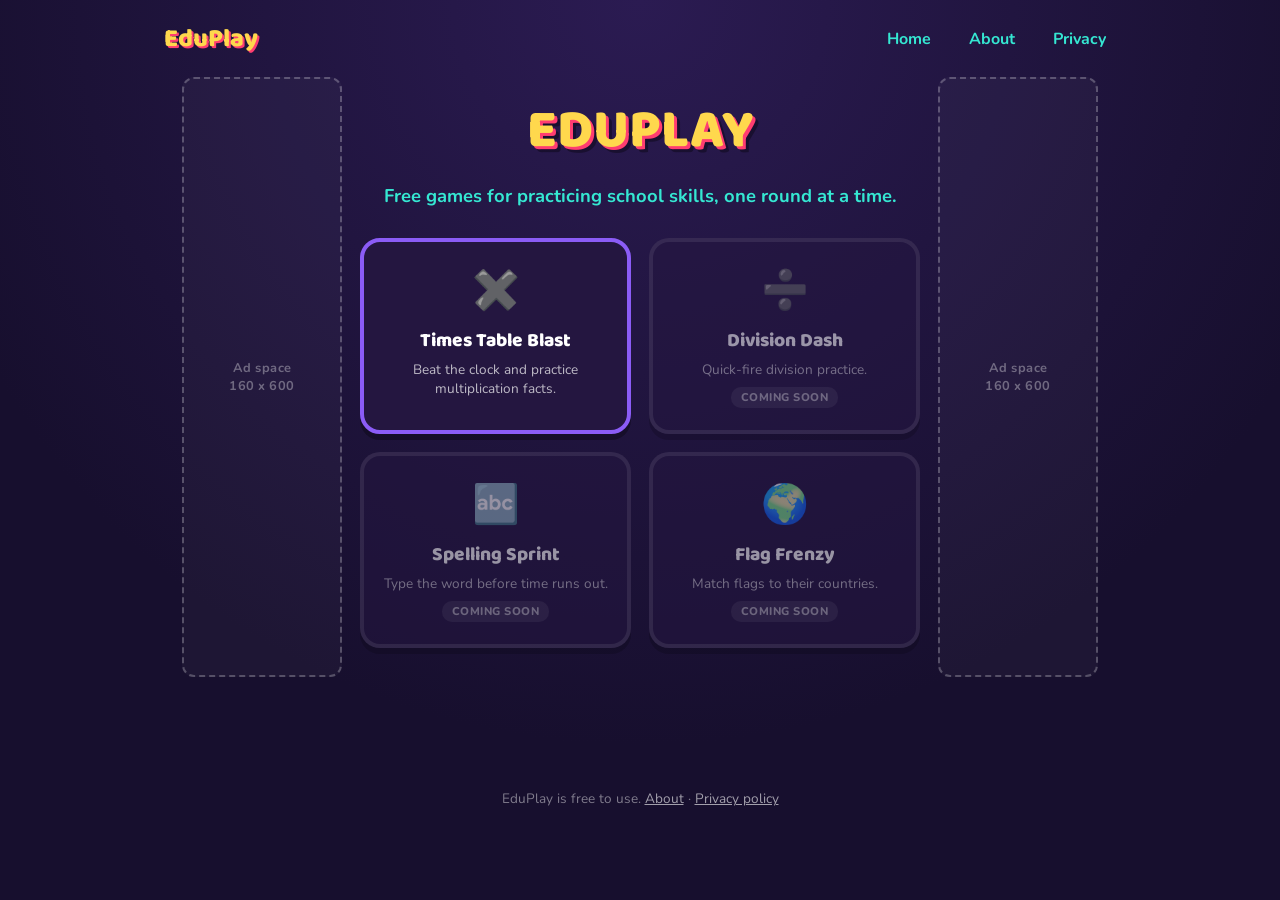
==== index.html @ d7eda1d3 "initial website" ====
<!DOCTYPE html>
<html lang="en">
<head>
<meta charset="UTF-8">
<meta name="viewport" content="width=device-width, initial-scale=1.0">
<title>EduPlay - free educational games</title>
<link rel="stylesheet" href="css/global.css">
<style>
  .hero{
    text-align: center;
    margin: 10px 0 30px;
  }

  .hero h1{
    font-family: 'Baloo 2', cursive;
    font-weight: 800;
    font-size: clamp(2.2rem, 7vw, 3.4rem);
    color: var(--yellow);
    text-shadow: 3px 3px 0 var(--pink), 6px 6px 0 rgba(0,0,0,0.35);
    margin: 0 0 8px;
  }

  .hero p{
    font-weight: 700;
    color: var(--cyan);
    font-size: clamp(0.95rem, 2.5vw, 1.15rem);
    margin: 0;
  }

  .game-grid{
    display: grid;
    grid-template-columns: repeat(auto-fit, minmax(220px, 1fr));
    gap: 18px;
    width: 100%;
    max-width: 560px;
  }

  .game-card{
    background: var(--bg-panel);
    border: 4px solid var(--purple);
    border-radius: 20px;
    padding: 22px 18px;
    text-align: center;
    text-decoration: none;
    display: block;
    box-shadow: 0 6px 0 rgba(0,0,0,0.3);
    transition: transform 0.08s ease;
  }

  .game-card:hover{
    transform: translateY(-3px);
  }

  .game-card .emoji{
    font-size: 2.4rem;
    display: block;
    margin-bottom: 8px;
  }

  .game-card .name{
    font-family: 'Baloo 2', cursive;
    font-weight: 800;
    font-size: 1.2rem;
    color: var(--white);
    display: block;
    margin-bottom: 4px;
  }

  .game-card .desc{
    font-size: 0.85rem;
    color: rgba(255,255,255,0.7);
    display: block;
  }

  .game-card.soon{
    border-color: rgba(255,255,255,0.15);
    opacity: 0.55;
    cursor: default;
  }

  .game-card.soon:hover{
    transform: none;
  }

  .badge-soon{
    display: inline-block;
    margin-top: 8px;
    font-size: 0.7rem;
    font-weight: 800;
    letter-spacing: 0.5px;
    text-transform: uppercase;
    background: rgba(255,255,255,0.1);
    color: rgba(255,255,255,0.6);
    padding: 3px 10px;
    border-radius: 10px;
  }
</style>
</head>
<body>

<header class="site-header">
  <a href="index.html" class="logo">EduPlay</a>
  <nav class="site-nav">
    <a href="index.html">Home</a>
    <a href="about.html">About</a>
    <a href="privacy.html">Privacy</a>
  </nav>
</header>

<div class="page">

  <div class="ad-rail">
    <!--
      Google AdSense slot (left). Replace ca-pub-XXXXXXXXXXXXXXXX and
      data-ad-slot with your own values, then uncomment.

      <ins class="adsbygoogle" style="display:block"
           data-ad-client="ca-pub-XXXXXXXXXXXXXXXX"
           data-ad-slot="XXXXXXXXXX"
           data-ad-format="vertical"
           data-full-width-responsive="true"></ins>
      <script>(adsbygoogle = window.adsbygoogle || []).push({});</script>
    -->
    <div class="ad-slot">Ad space<br>160 x 600</div>
  </div>

  <div class="stage">

    <div class="hero">
      <h1>EDUPLAY</h1>
      <p>Free games for practicing school skills, one round at a time.</p>
    </div>

    <div class="game-grid">
      <a class="game-card" href="games/times-table-blast/index.html">
        <span class="emoji">✖️</span>
        <span class="name">Times Table Blast</span>
        <span class="desc">Beat the clock and practice multiplication facts.</span>
      </a>

      <div class="game-card soon">
        <span class="emoji">➗</span>
        <span class="name">Division Dash</span>
        <span class="desc">Quick-fire division practice.</span>
        <span class="badge-soon">Coming soon</span>
      </div>

      <div class="game-card soon">
        <span class="emoji">🔤</span>
        <span class="name">Spelling Sprint</span>
        <span class="desc">Type the word before time runs out.</span>
        <span class="badge-soon">Coming soon</span>
      </div>

      <div class="game-card soon">
        <span class="emoji">🌍</span>
        <span class="name">Flag Frenzy</span>
        <span class="desc">Match flags to their countries.</span>
        <span class="badge-soon">Coming soon</span>
      </div>
    </div>

    <div class="ad-slot-mobile">Ad space</div>

  </div>

  <div class="ad-rail">
    <!--
      Google AdSense slot (right). Same setup as the left rail.

      <ins class="adsbygoogle" style="display:block"
           data-ad-client="ca-pub-XXXXXXXXXXXXXXXX"
           data-ad-slot="XXXXXXXXXX"
           data-ad-format="vertical"
           data-full-width-responsive="true"></ins>
      <script>(adsbygoogle = window.adsbygoogle || []).push({});</script>
    -->
    <div class="ad-slot">Ad space<br>160 x 600</div>
  </div>

</div>

<footer class="site-footer">
  <p>EduPlay is free to use. <a href="about.html">About</a> · <a href="privacy.html">Privacy policy</a></p>
</footer>

</body>
</html>
---- css/global.css ----
@import url('https://fonts.googleapis.com/css2?family=Baloo+2:wght@500;700;800&family=Nunito:wght@700;900&display=swap');

:root{
  --bg-dark: #170F2E;
  --bg-panel: #241640;
  --yellow: #FFD84D;
  --pink: #FF3D71;
  --cyan: #35E7D2;
  --green: #4CE07A;
  --red: #FF4B4B;
  --purple: #8B5CF6;
  --white: #FFFFFF;
}

*{ box-sizing: border-box; }

html, body{
  margin: 0;
  padding: 0;
  min-height: 100%;
  background: radial-gradient(circle at 50% 0%, #2B1B52 0%, var(--bg-dark) 70%);
  font-family: 'Nunito', sans-serif;
  color: var(--white);
}

a{ color: var(--cyan); }

/* ---------- Site header / nav ---------- */
.site-header{
  display: flex;
  align-items: center;
  justify-content: space-between;
  flex-wrap: wrap;
  gap: 12px;
  padding: 18px 24px;
  max-width: 1000px;
  margin: 0 auto;
}

.site-header .logo{
  font-family: 'Baloo 2', cursive;
  font-weight: 800;
  font-size: 1.6rem;
  color: var(--yellow);
  text-decoration: none;
  text-shadow: 2px 2px 0 var(--pink);
  display: flex;
  align-items: center;
  gap: 8px;
}

.site-nav{
  display: flex;
  gap: 18px;
}

.site-nav a{
  font-weight: 700;
  color: var(--cyan);
  text-decoration: none;
  padding: 6px 10px;
  border-radius: 10px;
}

.site-nav a:hover{
  background: rgba(255,255,255,0.08);
}

/* ---------- Footer ---------- */
.site-footer{
  max-width: 1000px;
  margin: 40px auto 0;
  padding: 18px 24px 30px;
  text-align: center;
  color: rgba(255,255,255,0.45);
  font-size: 0.85rem;
}

.site-footer a{
  color: rgba(255,255,255,0.6);
}

/* ---------- Ad rails (reused by any page) ---------- */
.page{
  display: flex;
  justify-content: center;
  align-items: flex-start;
  gap: 18px;
  padding: 0 12px 40px;
}

.ad-rail{
  flex: 0 0 160px;
  position: sticky;
  top: 20px;
  display: none;
}

@media (min-width: 1100px){
  .ad-rail{ display: block; }
}

.ad-slot{
  width: 160px;
  min-height: 600px;
  border: 2px dashed rgba(255,255,255,0.25);
  border-radius: 12px;
  background: rgba(255,255,255,0.03);
  display: flex;
  align-items: center;
  justify-content: center;
  text-align: center;
  color: rgba(255,255,255,0.35);
  font-size: 0.8rem;
  font-weight: 700;
  letter-spacing: 0.5px;
  padding: 10px;
}

.ad-slot-mobile{
  width: 100%;
  max-width: 520px;
  min-height: 100px;
  margin: 24px auto 0;
  border: 2px dashed rgba(255,255,255,0.25);
  border-radius: 12px;
  background: rgba(255,255,255,0.03);
  display: flex;
  align-items: center;
  justify-content: center;
  color: rgba(255,255,255,0.35);
  font-size: 0.8rem;
  font-weight: 700;
}

@media (min-width: 1100px){
  .ad-slot-mobile{ display: none; }
}

.stage{
  flex: 0 1 560px;
  width: 100%;
  display: flex;
  flex-direction: column;
  align-items: center;
}

/* ---------- Generic content page card (About / Privacy) ---------- */
.content-card{
  width: 100%;
  max-width: 640px;
  background: var(--bg-panel);
  border-radius: 28px;
  padding: 34px 30px;
  border: 5px solid var(--purple);
  box-shadow: 0 10px 0 rgba(0,0,0,0.35);
}

.content-card h1{
  font-family: 'Baloo 2', cursive;
  font-weight: 800;
  font-size: clamp(1.8rem, 6vw, 2.4rem);
  color: var(--yellow);
  text-shadow: 2px 2px 0 var(--pink);
  margin-top: 0;
}

.content-card h2{
  font-family: 'Baloo 2', cursive;
  font-weight: 700;
  font-size: 1.3rem;
  color: var(--cyan);
  margin-bottom: 6px;
}

.content-card p, .content-card li{
  line-height: 1.6;
  color: rgba(255,255,255,0.85);
  font-size: 0.98rem;
}

.content-card a{
  color: var(--cyan);
}
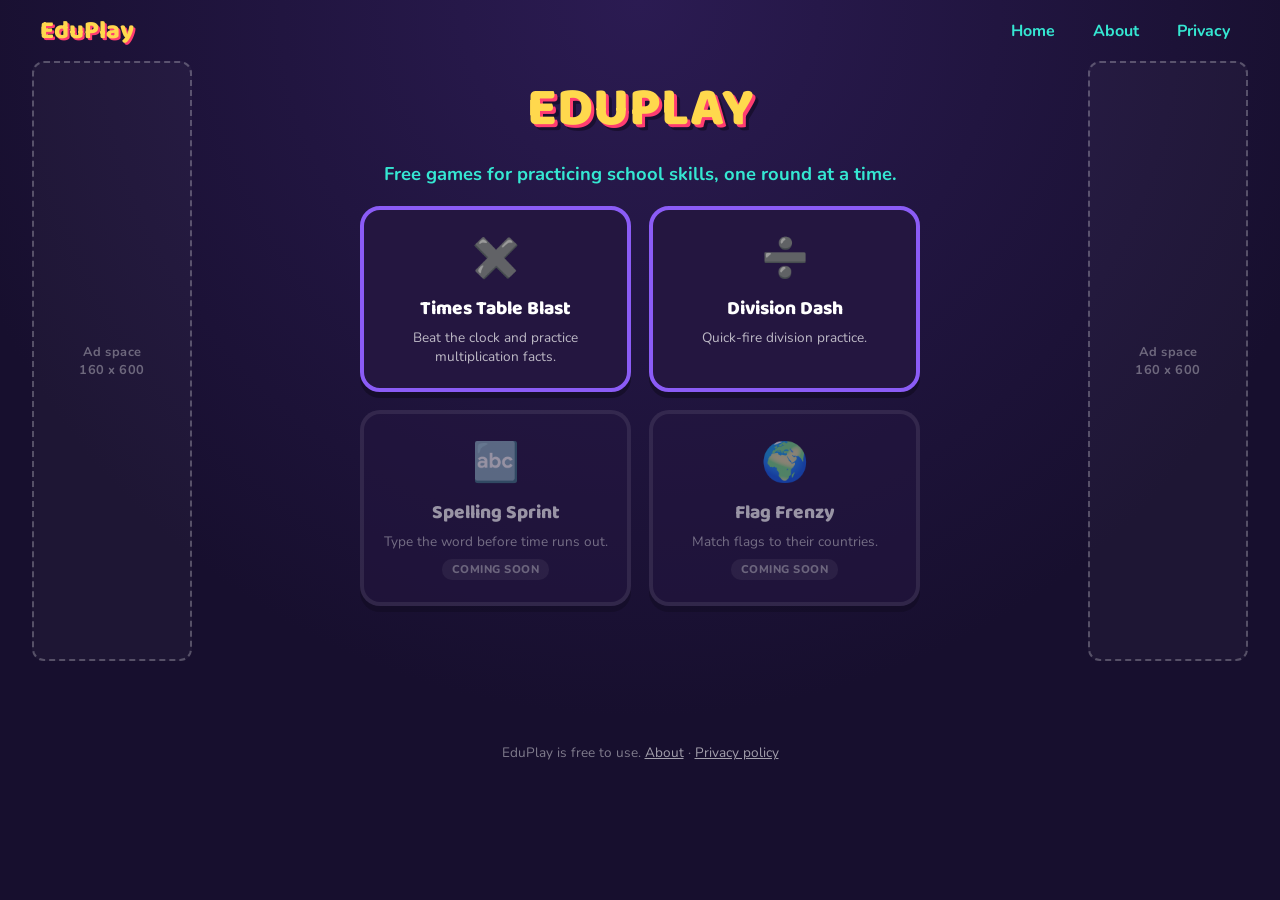
==== commit f3a08dc9: "added division dash Co-Authored-By: ducc <86408627+ducc13@users.noreply.github.com>" ====
--- a/index.html
+++ b/index.html
@@ -4,11 +4,13 @@
 <meta charset="UTF-8">
 <meta name="viewport" content="width=device-width, initial-scale=1.0">
 <title>EduPlay - free educational games</title>
+<meta name="description" content="Free browser games for practicing school skills like multiplication, spelling, and geography. No sign-up, no downloads.">
+<link rel="icon" type="image/svg+xml" href="favicon.svg">
 <link rel="stylesheet" href="css/global.css">
 <style>
   .hero{
     text-align: center;
-    margin: 10px 0 30px;
+    margin: 4px 0 20px;
   }
 
   .hero h1{
@@ -138,12 +140,11 @@
         <span class="desc">Beat the clock and practice multiplication facts.</span>
       </a>
 
-      <div class="game-card soon">
+      <a class="game-card" href="games/division-dash/index.html">
         <span class="emoji">➗</span>
         <span class="name">Division Dash</span>
         <span class="desc">Quick-fire division practice.</span>
-        <span class="badge-soon">Coming soon</span>
-      </div>
+      </a>
 
       <div class="game-card soon">
         <span class="emoji">🔤</span>
--- a/css/global.css
+++ b/css/global.css
@@ -32,8 +32,8 @@
   justify-content: space-between;
   flex-wrap: wrap;
   gap: 12px;
-  padding: 18px 24px;
-  max-width: 1000px;
+  padding: 10px 40px;
+  max-width: 1600px;
   margin: 0 auto;
 }
 
@@ -69,8 +69,8 @@
 /* ---------- Footer ---------- */
 .site-footer{
   max-width: 1000px;
-  margin: 40px auto 0;
-  padding: 18px 24px 30px;
+  margin: 24px auto 0;
+  padding: 14px 24px 24px;
   text-align: center;
   color: rgba(255,255,255,0.45);
   font-size: 0.85rem;
@@ -81,19 +81,38 @@
 }
 
 /* ---------- Ad rails (reused by any page) ---------- */
+/* 3-column grid: ad rails pin to the outer edges of the page, the stage
+   stays fixed-width and centered in the middle column regardless of
+   whether ad rails are present on a given page. */
 .page{
-  display: flex;
-  justify-content: center;
-  align-items: flex-start;
+  display: grid;
+  grid-template-columns: 1fr minmax(0, 560px) 1fr;
+  align-items: start;
   gap: 18px;
-  padding: 0 12px 40px;
+  max-width: 1600px;
+  margin: 0 auto;
+  padding: 0 32px 30px;
+}
+
+.stage{
+  grid-column: 2;
 }
 
 .ad-rail{
-  flex: 0 0 160px;
+  width: 160px;
   position: sticky;
   top: 20px;
   display: none;
+}
+
+.ad-rail:first-of-type{
+  grid-column: 1;
+  justify-self: start;
+}
+
+.ad-rail:last-of-type{
+  grid-column: 3;
+  justify-self: end;
 }
 
 @media (min-width: 1100px){
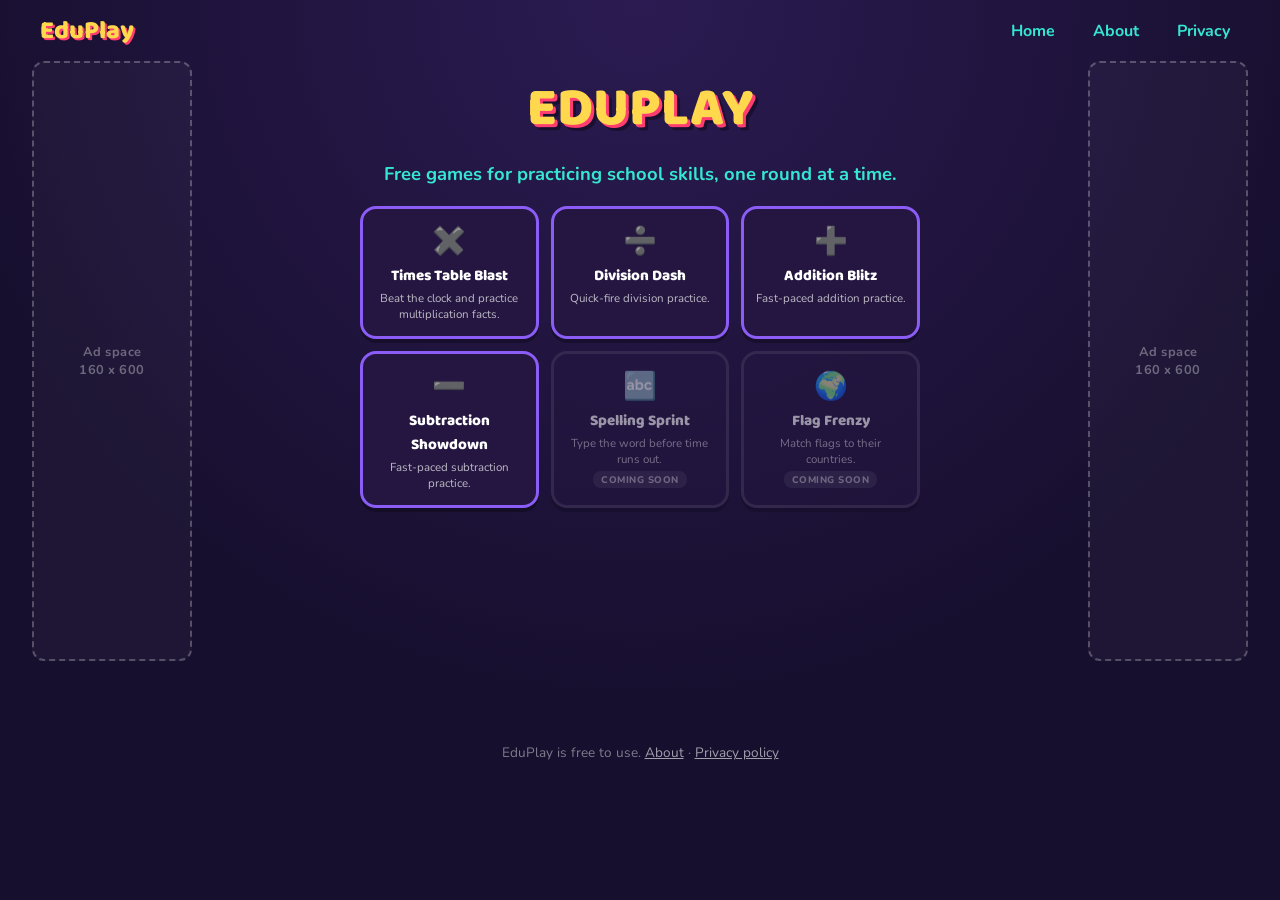
==== commit 6e0e05dc: "added addition and subtraction games Co-Authored-By: ducc <86408627+ducc13@users.noreply.github.com>" ====
--- a/index.html
+++ b/index.html
@@ -31,21 +31,21 @@
 
   .game-grid{
     display: grid;
-    grid-template-columns: repeat(auto-fit, minmax(220px, 1fr));
-    gap: 18px;
+    grid-template-columns: repeat(auto-fit, minmax(150px, 1fr));
+    gap: 12px;
     width: 100%;
     max-width: 560px;
   }
 
   .game-card{
     background: var(--bg-panel);
-    border: 4px solid var(--purple);
-    border-radius: 20px;
-    padding: 22px 18px;
+    border: 3px solid var(--purple);
+    border-radius: 16px;
+    padding: 14px 10px;
     text-align: center;
     text-decoration: none;
     display: block;
-    box-shadow: 0 6px 0 rgba(0,0,0,0.3);
+    box-shadow: 0 4px 0 rgba(0,0,0,0.3);
     transition: transform 0.08s ease;
   }
 
@@ -54,22 +54,22 @@
   }
 
   .game-card .emoji{
-    font-size: 2.4rem;
-    display: block;
-    margin-bottom: 8px;
+    font-size: 1.7rem;
+    display: block;
+    margin-bottom: 4px;
   }
 
   .game-card .name{
     font-family: 'Baloo 2', cursive;
     font-weight: 800;
-    font-size: 1.2rem;
+    font-size: 0.95rem;
     color: var(--white);
     display: block;
-    margin-bottom: 4px;
+    margin-bottom: 2px;
   }
 
   .game-card .desc{
-    font-size: 0.85rem;
+    font-size: 0.72rem;
     color: rgba(255,255,255,0.7);
     display: block;
   }
@@ -86,15 +86,15 @@
 
   .badge-soon{
     display: inline-block;
-    margin-top: 8px;
-    font-size: 0.7rem;
+    margin-top: 4px;
+    font-size: 0.6rem;
     font-weight: 800;
     letter-spacing: 0.5px;
     text-transform: uppercase;
     background: rgba(255,255,255,0.1);
     color: rgba(255,255,255,0.6);
-    padding: 3px 10px;
-    border-radius: 10px;
+    padding: 2px 8px;
+    border-radius: 8px;
   }
 </style>
 </head>
@@ -146,6 +146,18 @@
         <span class="desc">Quick-fire division practice.</span>
       </a>
 
+      <a class="game-card" href="games/addition-blitz/index.html">
+        <span class="emoji">➕</span>
+        <span class="name">Addition Blitz</span>
+        <span class="desc">Fast-paced addition practice.</span>
+      </a>
+
+      <a class="game-card" href="games/subtraction-showdown/index.html">
+        <span class="emoji">➖</span>
+        <span class="name">Subtraction Showdown</span>
+        <span class="desc">Fast-paced subtraction practice.</span>
+      </a>
+
       <div class="game-card soon">
         <span class="emoji">🔤</span>
         <span class="name">Spelling Sprint</span>
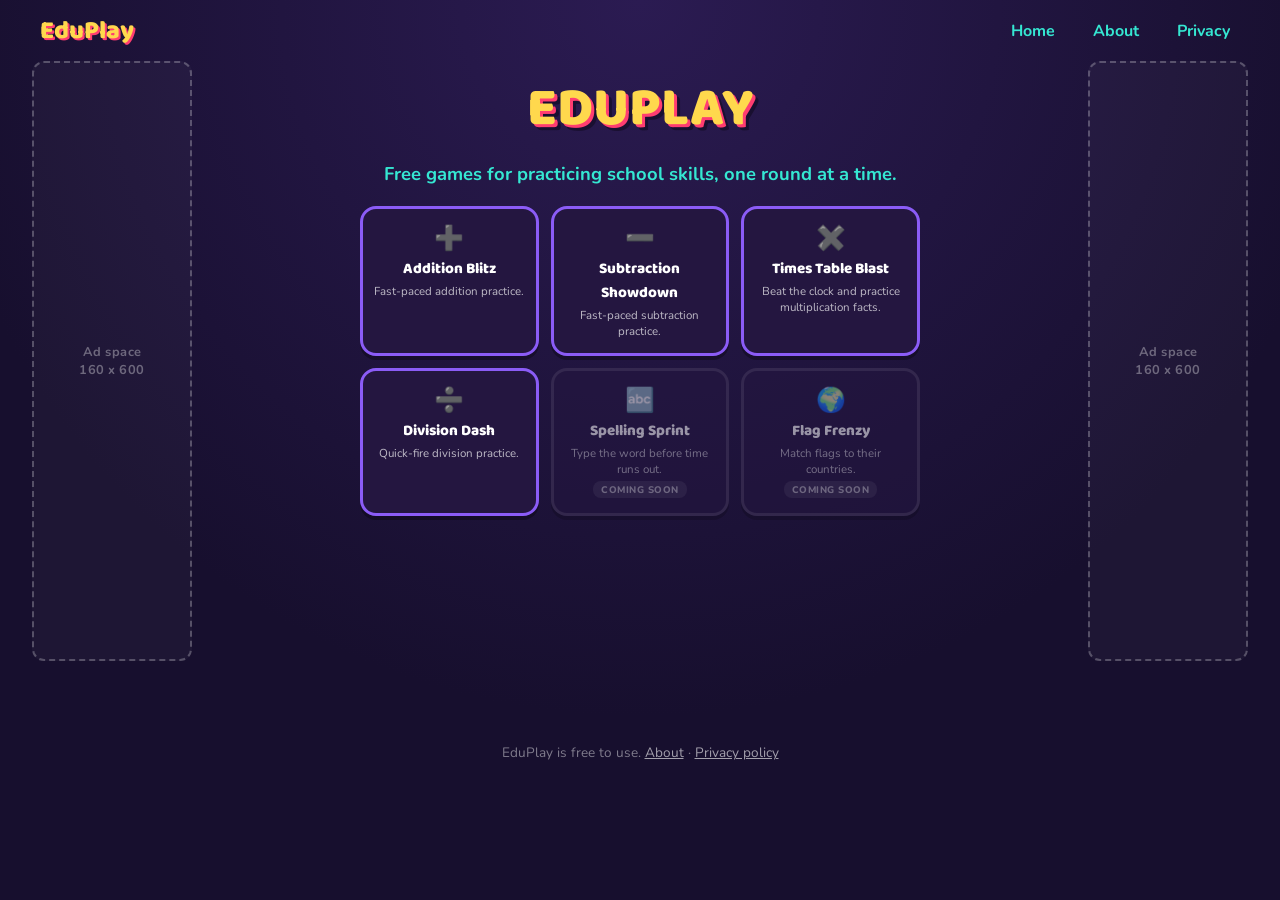
==== commit f101c4d9: "fixed icon sizes" ====
--- a/index.html
+++ b/index.html
@@ -54,8 +54,12 @@
   }
 
   .game-card .emoji{
-    font-size: 1.7rem;
-    display: block;
+    display: flex;
+    align-items: center;
+    justify-content: center;
+    height: 30px;
+    font-size: 1.5rem;
+    line-height: 1;
     margin-bottom: 4px;
   }
 
@@ -134,6 +138,18 @@
     </div>
 
     <div class="game-grid">
+      <a class="game-card" href="games/addition-blitz/index.html">
+        <span class="emoji">➕</span>
+        <span class="name">Addition Blitz</span>
+        <span class="desc">Fast-paced addition practice.</span>
+      </a>
+
+      <a class="game-card" href="games/subtraction-showdown/index.html">
+        <span class="emoji">➖</span>
+        <span class="name">Subtraction Showdown</span>
+        <span class="desc">Fast-paced subtraction practice.</span>
+      </a>
+
       <a class="game-card" href="games/times-table-blast/index.html">
         <span class="emoji">✖️</span>
         <span class="name">Times Table Blast</span>
@@ -144,18 +160,6 @@
         <span class="emoji">➗</span>
         <span class="name">Division Dash</span>
         <span class="desc">Quick-fire division practice.</span>
-      </a>
-
-      <a class="game-card" href="games/addition-blitz/index.html">
-        <span class="emoji">➕</span>
-        <span class="name">Addition Blitz</span>
-        <span class="desc">Fast-paced addition practice.</span>
-      </a>
-
-      <a class="game-card" href="games/subtraction-showdown/index.html">
-        <span class="emoji">➖</span>
-        <span class="name">Subtraction Showdown</span>
-        <span class="desc">Fast-paced subtraction practice.</span>
       </a>
 
       <div class="game-card soon">
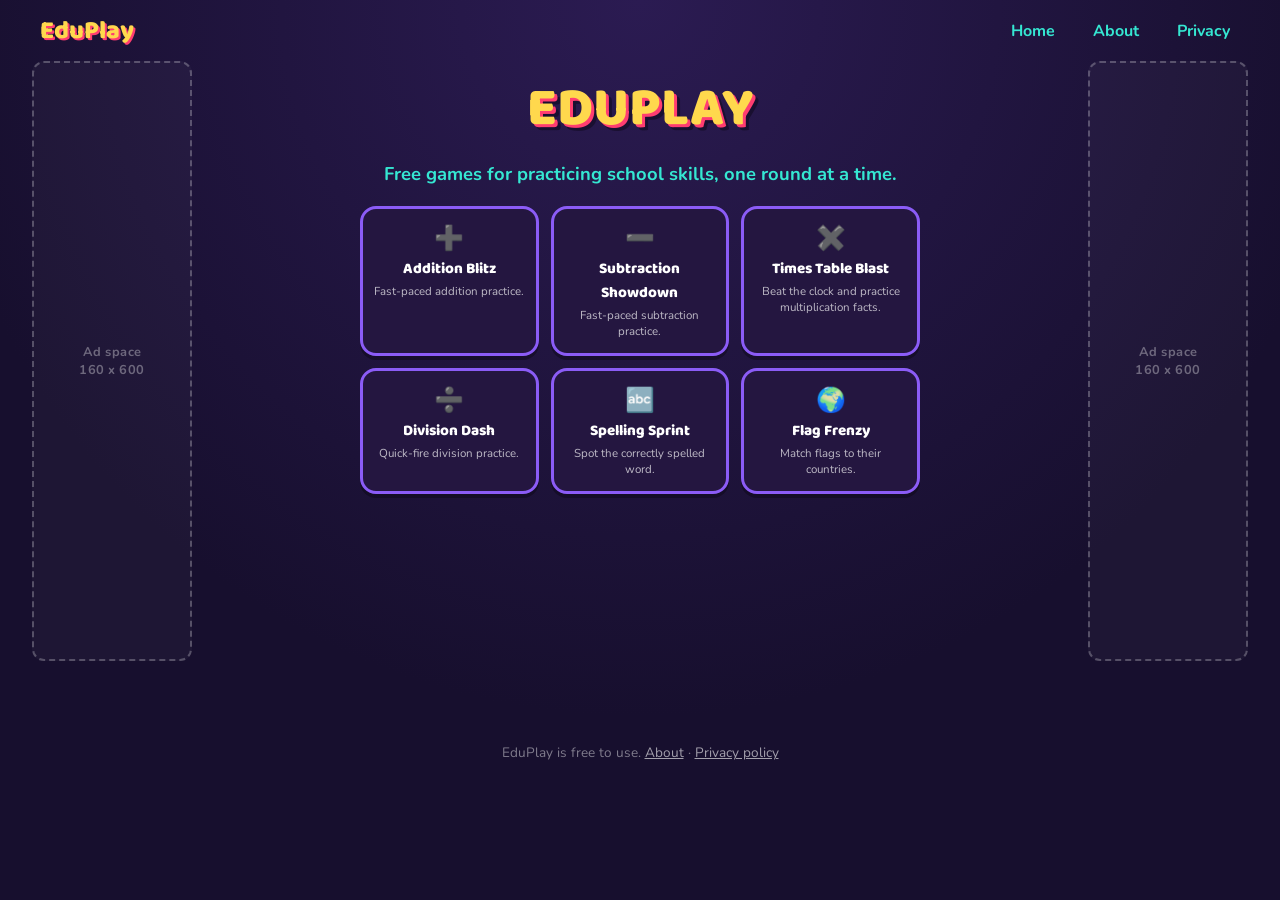
==== commit 2bd38b4a: "added flag frenzy and spelling sprint Co-Authored-By: ducc <86408627+ducc13@users.noreply.github.com" ====
--- a/index.html
+++ b/index.html
@@ -162,19 +162,17 @@
         <span class="desc">Quick-fire division practice.</span>
       </a>
 
-      <div class="game-card soon">
+      <a class="game-card" href="games/spelling-sprint/index.html">
         <span class="emoji">🔤</span>
         <span class="name">Spelling Sprint</span>
-        <span class="desc">Type the word before time runs out.</span>
-        <span class="badge-soon">Coming soon</span>
-      </div>
-
-      <div class="game-card soon">
+        <span class="desc">Spot the correctly spelled word.</span>
+      </a>
+
+      <a class="game-card" href="games/flag-frenzy/index.html">
         <span class="emoji">🌍</span>
         <span class="name">Flag Frenzy</span>
         <span class="desc">Match flags to their countries.</span>
-        <span class="badge-soon">Coming soon</span>
-      </div>
+      </a>
     </div>
 
     <div class="ad-slot-mobile">Ad space</div>
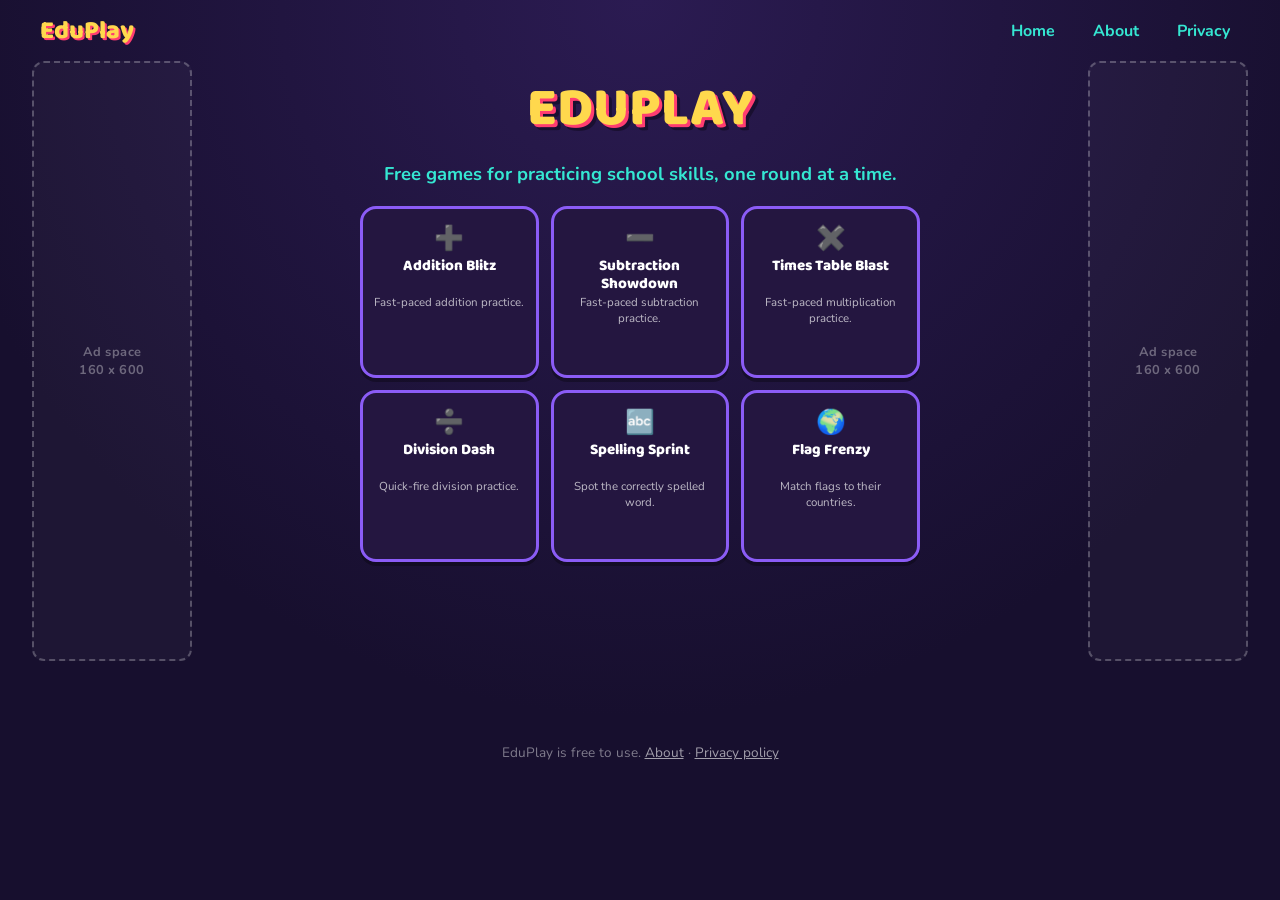
==== commit b708d92e: "improved repetition algorithm for wrong answers Co-Authored-By: ducc <86408627+ducc13@users.noreply." ====
--- a/index.html
+++ b/index.html
@@ -44,7 +44,10 @@
     padding: 14px 10px;
     text-align: center;
     text-decoration: none;
-    display: block;
+    display: flex;
+    flex-direction: column;
+    align-items: center;
+    min-height: 172px;
     box-shadow: 0 4px 0 rgba(0,0,0,0.3);
     transition: transform 0.08s ease;
   }
@@ -67,15 +70,27 @@
     font-family: 'Baloo 2', cursive;
     font-weight: 800;
     font-size: 0.95rem;
+    line-height: 1.2;
     color: var(--white);
-    display: block;
+    display: -webkit-box;
+    -webkit-line-clamp: 2;
+    -webkit-box-orient: vertical;
+    overflow: hidden;
+    align-items: center;
+    justify-content: center;
+    min-height: 2.4em;
     margin-bottom: 2px;
   }
 
   .game-card .desc{
     font-size: 0.72rem;
+    line-height: 1.35;
     color: rgba(255,255,255,0.7);
-    display: block;
+    display: -webkit-box;
+    -webkit-line-clamp: 2;
+    -webkit-box-orient: vertical;
+    overflow: hidden;
+    min-height: 2.7em;
   }
 
   .game-card.soon{
@@ -153,7 +168,7 @@
       <a class="game-card" href="games/times-table-blast/index.html">
         <span class="emoji">✖️</span>
         <span class="name">Times Table Blast</span>
-        <span class="desc">Beat the clock and practice multiplication facts.</span>
+        <span class="desc">Fast-paced multiplication practice.</span>
       </a>
 
       <a class="game-card" href="games/division-dash/index.html">
